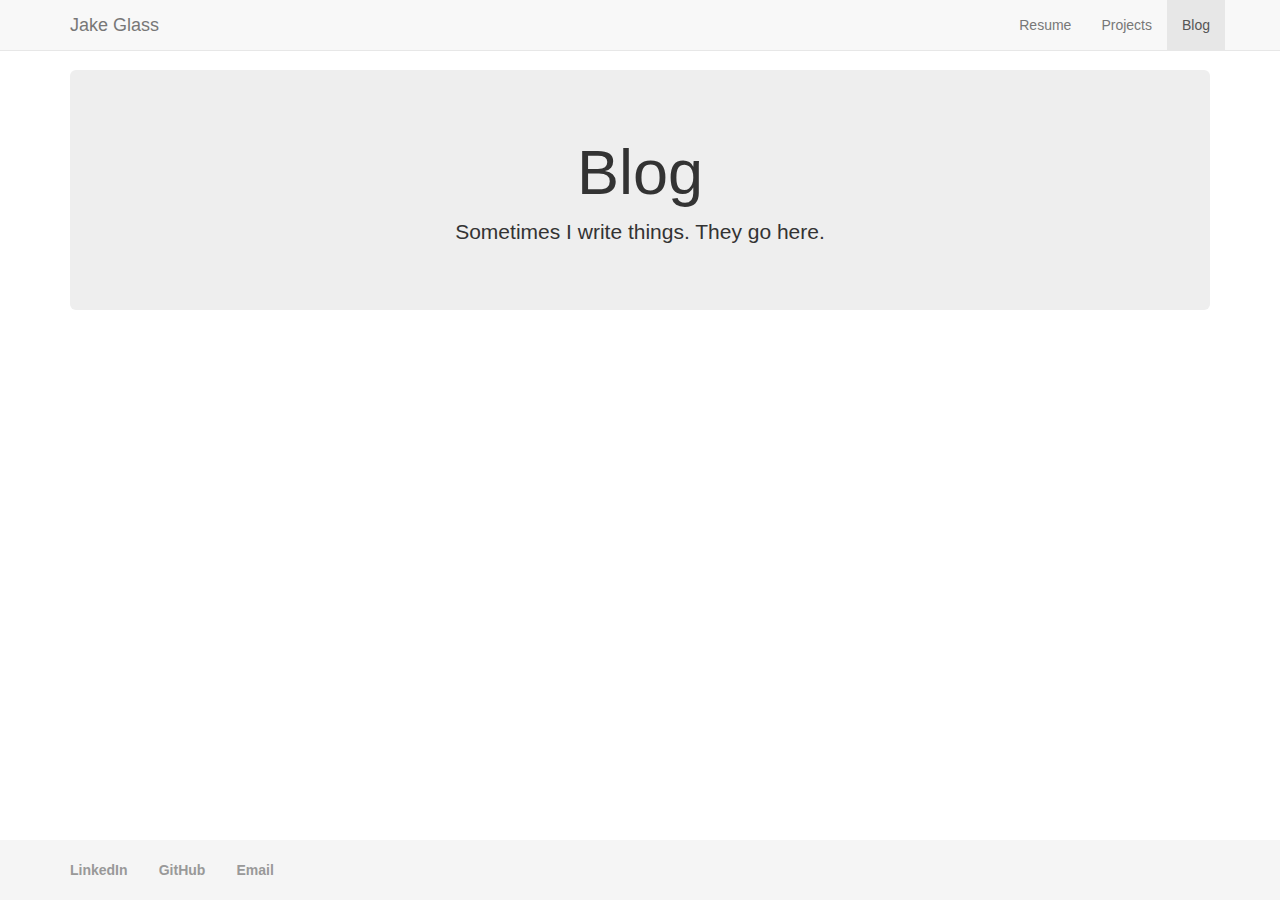
==== blog.html @ a7e307fa "resume work" ====
<!DOCTYPE html>
<html lang="en">
	<head>
		<meta charset="utf-8">
		<meta http-equiv="X-UA-Compatible" content="IE=edge">
		<meta name="viewport" content="width=device-width, initial-scale=1">
		<!-- The above 3 meta tags *must* come first in the head; any other head content must come *after* these tags -->
		<meta name="description" content="Blog for personal site for Jake Glass">
		<meta name="author" content="Jake Glass">
		<link rel="icon" href="">

		<title>Jake Glass - Blog</title>

		<!-- CSS -->
		<link rel="stylesheet" href="https://maxcdn.bootstrapcdn.com/bootstrap/3.3.7/css/bootstrap.min.css" integrity="sha384-BVYiiSIFeK1dGmJRAkycuHAHRg32OmUcww7on3RYdg4Va+PmSTsz/K68vbdEjh4u" crossorigin="anonymous">
		<link href="custom.css" rel="stylesheet">
	</head>

	<body>

		<!-- FIXED NAVBAR -->
		<nav class="navbar navbar-default navbar-fixed-top">
			<div class="container">
				<div class="navbar-header">
					<button type="button" class="navbar-toggle collapsed" data-toggle="collapse" data-target="#navbar" aria-expanded="false" aria-controls="navbar">
						<span class="sr-only">Toggle navigation</span>
						<span class="icon-bar"></span>
						<span class="icon-bar"></span>
						<span class="icon-bar"></span>
					</button>
					<a class="navbar-brand" href="index.html">Jake Glass</a>
				</div>
				<div id="navbar" class="navbar-collapse collapse">
					<ul class="nav navbar-nav navbar-right">
						<li><a href="resume.html">Resume</a></li>
						<li><a href="projects.html">Projects</a></li>
						<li class="active"><a href="blog.html">Blog<span class="sr-only">(current)</span></a></li>
					</ul>
				</div><!--/.nav-collapse -->
			</div>
		</nav>

		<!-- CONTENT -->
		<div class="container">
			<!-- Main component for a primary marketing message or call to action -->
			<div class="jumbotron text-center">
				<h1>Blog</h1>
				<p>Sometimes I write things. They go here.</p>
			</div>
		</div>

		<!-- FOOTER -->
		<footer class="footer">
			<div class="container">
				<p class="text-muted"><a href="https://www.linkedin.com/in/glassjacob/" class="no-underline">LinkedIn</a>&nbsp;&nbsp;&nbsp;&nbsp;&nbsp;&nbsp;&nbsp;&nbsp;<a href="https://github.com/glassjr" class="no-underline">GitHub</a>&nbsp;&nbsp;&nbsp;&nbsp;&nbsp;&nbsp;&nbsp;&nbsp;<a href="mailto:jake.r.glass@gmail.com" class="no-underline">Email</a></p>
			</div>
		</footer>

		<!-- JavaScript -->
		<script src="https://ajax.googleapis.com/ajax/libs/jquery/1.12.4/jquery.min.js"></script>
		<script src="https://maxcdn.bootstrapcdn.com/bootstrap/3.3.7/js/bootstrap.min.js" integrity="sha384-Tc5IQib027qvyjSMfHjOMaLkfuWVxZxUPnCJA7l2mCWNIpG9mGCD8wGNIcPD7Txa" crossorigin="anonymous"></script>
	</body>
</html>
---- custom.css ----
body {
  padding-top: 70px;
   /* Margin bottom by footer height */
  margin-bottom: 60px;
}

html {
  position: relative;
  min-height: 100%;
}

.no-leftp {
  padding-left: 0px;
}

.no-topm {
  margin-top: 0px;
}

.center-mp4 {
  margin-left: auto;
  margin-right: auto;
  display: block;
}

.footer {
  position: absolute;
  bottom: 0;
  width: 100%;
  /* Set the fixed height of the footer here */
  height: 60px;
  background-color: #f5f5f5;
}

.footer > .container {
  padding-right: 15px;
  padding-left: 15px;
}

.footer > .container > p {
	margin: 20px 0;
	font-weight: bold;
}

.footer > .container > p > a {
	color: #999;

}
.footer > .container > p > a:hover {
	color: #777;
}

.no-underline:hover {
	text-decoration: none;
}
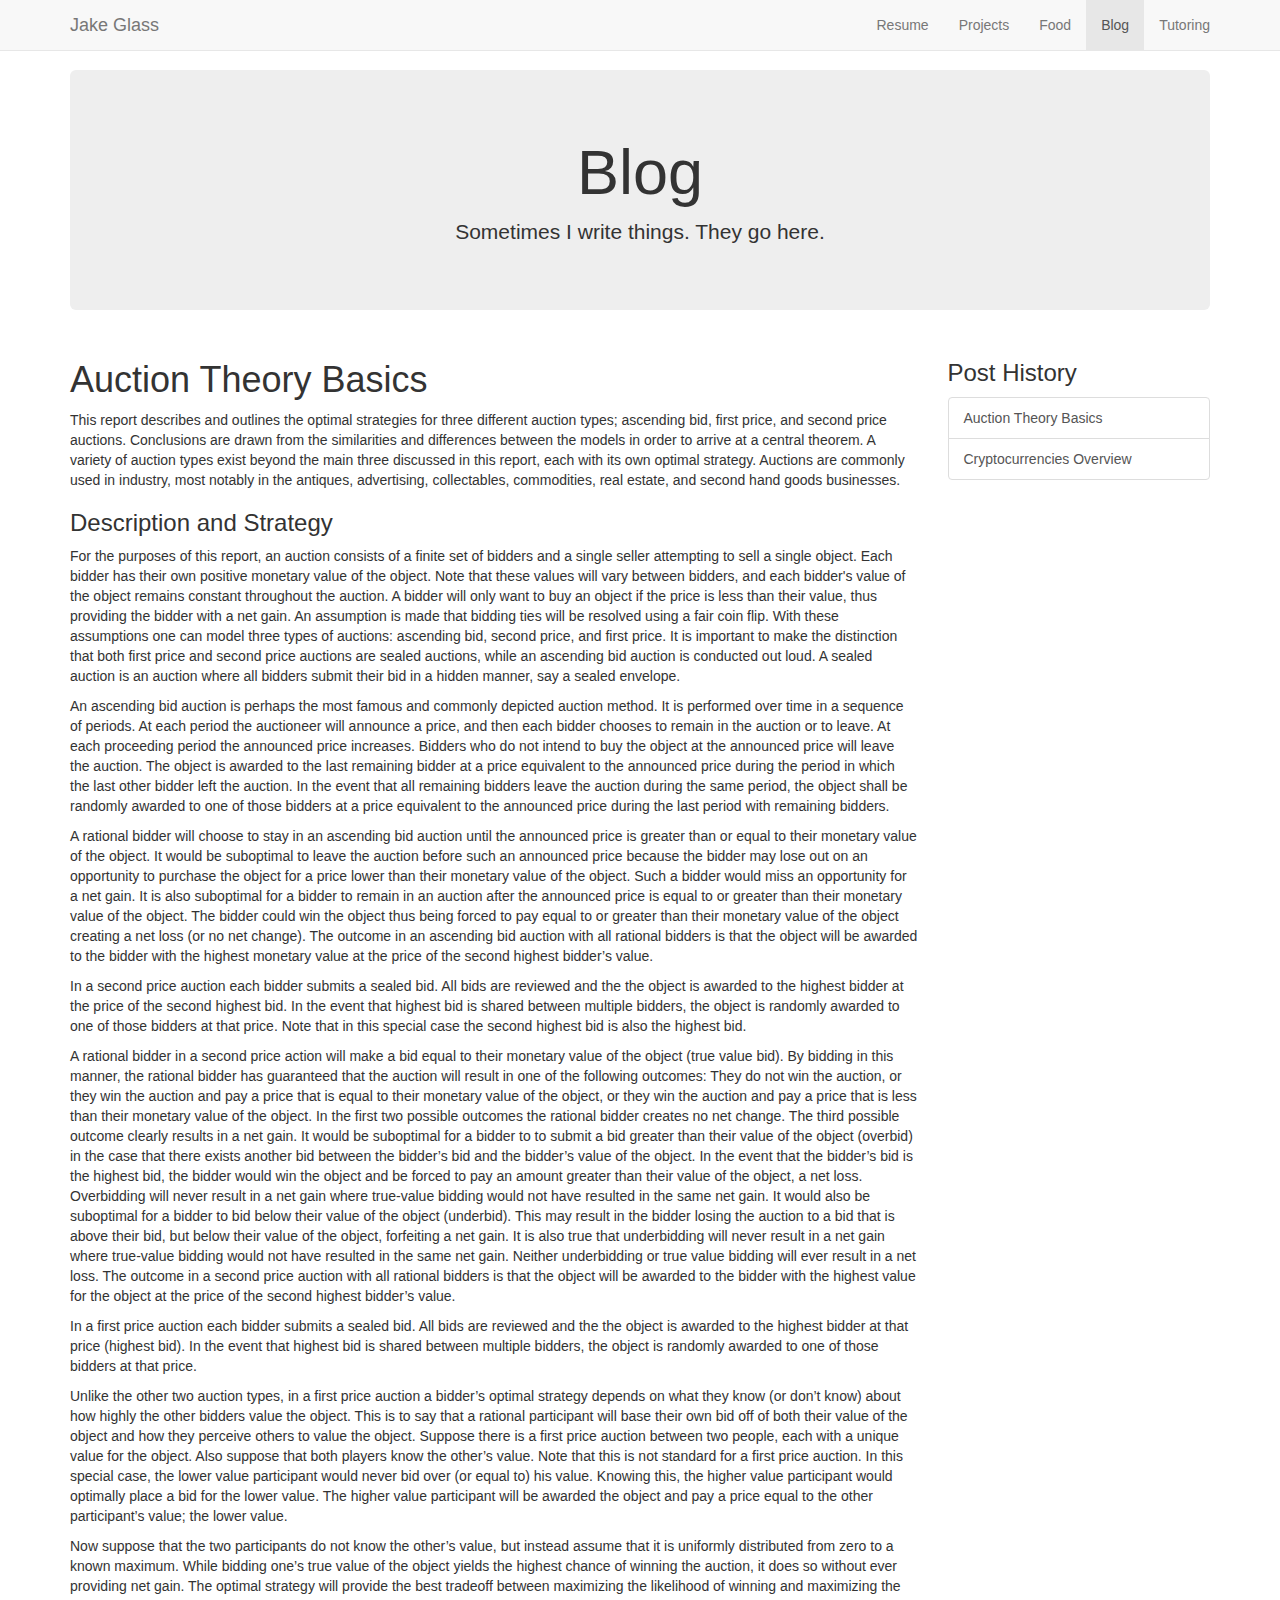
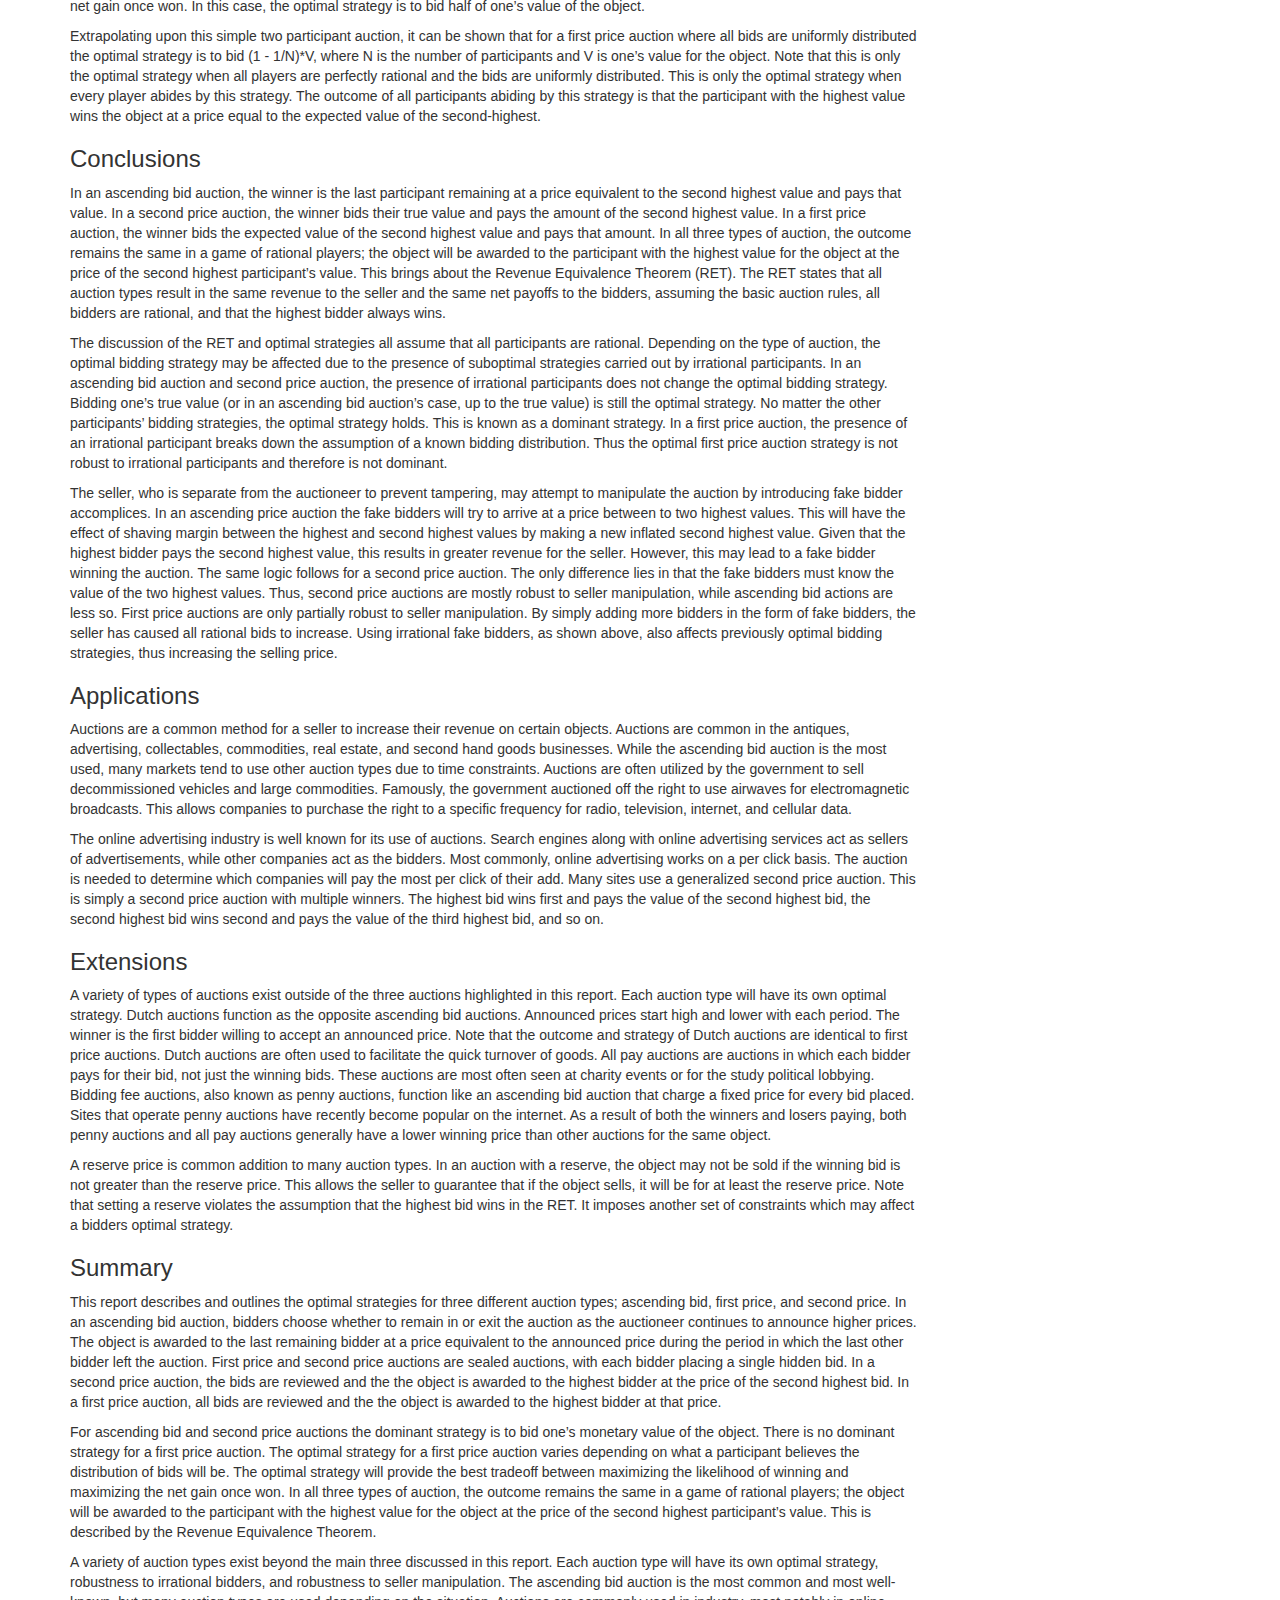
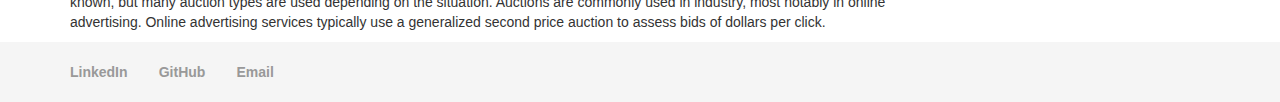
==== commit 9a4d521b: "Added base blog auction article" ====
--- a/blog.html
+++ b/blog.html
@@ -6,7 +6,7 @@
 		<meta http-equiv="X-UA-Compatible" content="IE=edge">
 		<meta name="viewport" content="width=device-width, initial-scale=1">
 		<!-- The above 3 meta tags *must* come first in the head; any other head content must come *after* these tags -->
-		<meta name="description" content="Blog for personal site for Jake Glass">
+		<meta name="description" content="Blog site for Jake Glass">
 		<meta name="author" content="Jake Glass">
 		<link rel="icon" href="">
 
@@ -35,7 +35,9 @@
 					<ul class="nav navbar-nav navbar-right">
 						<li><a href="resume.html">Resume</a></li>
 						<li><a href="projects.html">Projects</a></li>
+						<li><a href="food.html">Food</a></li>
 						<li class="active"><a href="blog.html">Blog<span class="sr-only">(current)</span></a></li>
+						<li><a href="tutoring.html">Tutoring</a></li>
 					</ul>
 				</div><!--/.nav-collapse -->
 			</div>
@@ -43,10 +45,60 @@
 
 		<!-- CONTENT -->
 		<div class="container">
-			<!-- Main component for a primary marketing message or call to action -->
 			<div class="jumbotron text-center">
 				<h1>Blog</h1>
 				<p>Sometimes I write things. They go here.</p>
+			</div>
+		</div>
+
+		<div class="container">
+			<div class="row">
+				<div class="col-md-9">
+					<div class="row">
+						<div class="col-md-12">
+							<h1>Auction Theory Basics</h1>
+							<p>This report describes and outlines the optimal strategies for three different auction types; ascending bid, first price, and second price auctions. Conclusions are drawn from the similarities and differences between the models in order to arrive at a central theorem. A variety of auction types exist beyond the main three discussed in this report, each with its own optimal strategy. Auctions are commonly used in industry, most notably in the antiques, advertising, collectables, commodities, real estate, and second hand goods businesses.</p>
+
+
+							<h3 id="description">Description and Strategy</h3>
+							<p>For the purposes of this report, an auction consists of a finite set of bidders and a single seller attempting to sell a single object. Each bidder has their own positive monetary value of the object. Note that these values will vary between bidders, and each bidder's value of the object remains constant throughout the auction. A bidder will only want to buy an object if the price is less than their value, thus providing the bidder with a net gain. An assumption is made that bidding ties will be resolved using a fair coin flip. With these assumptions one can model three types of auctions: ascending bid, second price, and first price. It is important to make the distinction that both first price and second price auctions are sealed auctions, while an ascending bid auction is conducted out loud. A sealed auction is an auction where all bidders submit their bid in a hidden manner, say a sealed envelope.</p>
+							<p>An ascending bid auction is perhaps the most famous and commonly depicted auction method. It is performed over time in a sequence of periods. At each period the auctioneer will announce a price, and then each bidder chooses to remain in the auction or to leave. At each proceeding period the announced price increases. Bidders who do not intend to buy the object at the announced price will leave the auction. The object is awarded to the last remaining bidder at a price equivalent to the announced price during the period in which the last other bidder left the auction. In the event that all remaining bidders leave the auction during the same period, the object shall be randomly awarded to one of those bidders at a price equivalent to the announced price during the last period with remaining bidders.</p>
+							<p>A rational bidder will choose to stay in an ascending bid auction until the announced price is greater than or equal to their monetary value of the object. It would be suboptimal to leave the auction before such an announced price because the bidder may lose out on an opportunity to purchase the object for a price lower than their monetary value of the object. Such a bidder would miss an opportunity for a net gain. It is also suboptimal for a bidder to remain in an auction after the announced price is equal to or greater than their monetary value of the object. The bidder could win the object thus being forced to pay equal to or greater than their monetary value of the object creating a net loss (or no net change). The outcome in an ascending bid auction with all rational bidders is that the object will be awarded to the bidder with the highest monetary value at the price of the second highest bidder’s value.</p>
+							<p>In a second price auction each bidder submits a sealed bid. All bids are reviewed and the the object is awarded to the highest bidder at the price of the second highest bid. In the event that highest bid is shared between multiple bidders, the object is randomly awarded to one of those bidders at that price. Note that in this special case the second highest bid is also the highest bid.</p>
+							<p>A rational bidder in a second price action will make a bid equal to their monetary value of the object (true value bid). By bidding in this manner, the rational bidder has guaranteed that the auction will result in one of the following outcomes: They do not win the auction, or they win the auction and pay a price that is equal to their monetary value of the object, or they win the auction and pay a price that is less than their monetary value of the object. In the first two possible outcomes the rational bidder creates no net change. The third possible outcome clearly results in a net gain. It would be suboptimal for a bidder to to submit a bid greater than their value of the object (overbid) in the case that there exists another bid between the bidder’s bid and the bidder’s value of the object. In the event that the bidder’s bid is the highest bid, the bidder would win the object and be forced to pay an amount greater than their value of the object, a net loss. Overbidding will never result in a net gain where true-value bidding would not have resulted in the same net gain. It would also be suboptimal for a bidder to bid below their value of the object (underbid). This may result in the bidder losing the auction to a bid that is above their bid, but below their value of the object, forfeiting a net gain. It is also true that underbidding will never result in a net gain where true-value bidding would not have resulted in the same net gain. Neither underbidding or true value bidding will ever result in a net loss. The outcome in a second price auction with all rational bidders is that the object will be awarded to the bidder with the highest value for the object at the price of the second highest bidder’s value.</p>
+							<p>In a first price auction each bidder submits a sealed bid. All bids are reviewed and the the object is awarded to the highest bidder at that price (highest bid). In the event that highest bid is shared between multiple bidders, the object is randomly awarded to one of those bidders at that price.</p>
+							<p>Unlike the other two auction types, in a first price auction a bidder’s optimal strategy depends on what they know (or don’t know) about how highly the other bidders value the object. This is to say that a rational participant will base their own bid off of both their value of the object and how they perceive others to value the object. Suppose there is a first price auction between two people, each with a unique value for the object. Also suppose that both players know the other’s value. Note that this is not standard for a first price auction. In this special case, the lower value participant would never bid over (or equal to) his value. Knowing this, the higher value participant would optimally place a bid for the lower value. The higher value participant will be awarded the object and pay a price equal to the other participant’s value; the lower value.</p>
+							<p>Now suppose that the two participants do not know the other’s value, but instead assume that it is uniformly distributed from zero to a known maximum. While bidding one’s true value of the object yields the highest chance of winning the auction, it does so without ever providing net gain. The optimal strategy will provide the best tradeoff between maximizing the likelihood of winning and maximizing the net gain once won. In this case, the optimal strategy is to bid half of one’s value of the object.</p>
+							<p>Extrapolating upon this simple two participant auction, it can be shown that for a first price auction where all bids are uniformly distributed the optimal strategy is to bid (1 - 1/N)*V, where N is the number of participants and V is one’s value for the object. Note that this is only the optimal strategy when all players are perfectly rational and the bids are uniformly distributed. This is only the optimal strategy when every player abides by this strategy. The outcome of all participants abiding by this strategy is that the participant with the highest value wins the object at a price equal to the expected value of the second-highest.</p>
+
+							<h3 id="conclusions">Conclusions</h3>
+							<p>In an ascending bid auction, the winner is the last participant remaining at a price equivalent to the second highest value and pays that value. In a second price auction, the winner bids their true value and pays the amount of the second highest value. In a first price auction, the winner bids the expected value of the second highest value and pays that amount. In all three types of auction, the outcome remains the same in a game of rational players; the object will be awarded to the participant with the highest value for the object at the price of the second highest participant’s value. This brings about the Revenue Equivalence Theorem (RET). The RET states that all auction types result in the same revenue to the seller and the same net payoffs to the bidders, assuming the basic auction rules, all bidders are rational, and that the highest bidder always wins.</p>
+							<p>The discussion of the RET and optimal strategies all assume that all participants are rational. Depending on the type of auction, the optimal bidding strategy may be affected due to the presence of suboptimal strategies carried out by irrational participants. In an ascending bid auction and second price auction, the presence of irrational participants does not change the optimal bidding strategy. Bidding one’s  true value (or in an ascending bid auction’s case, up to the true value) is still the optimal strategy. No matter the other participants’ bidding strategies, the optimal strategy holds. This is known as a dominant strategy. In a first price auction, the presence of an irrational participant breaks down the assumption of a known bidding distribution. Thus the optimal first price auction strategy is not robust to irrational participants and therefore is not dominant.</p>
+							<p>The seller, who is separate from the auctioneer to prevent tampering, may attempt to manipulate the auction by introducing fake bidder accomplices. In an ascending price auction the fake bidders will try to arrive at a price between to two highest values. This will have the effect of shaving margin between the highest and second highest values by making a new inflated second highest value. Given that the highest bidder pays the second highest value, this results in greater revenue for the seller. However, this may lead to a fake bidder winning the auction. The same logic follows for a second price auction. The only difference lies in that the fake bidders must know the value of the two highest values. Thus, second price auctions are mostly robust to seller manipulation, while ascending bid actions are less so. First price auctions are only partially robust to seller manipulation. By simply adding more bidders in the form of fake bidders, the seller has caused all rational bids to increase. Using irrational fake bidders, as shown above, also affects previously optimal bidding strategies, thus increasing the selling price.</p>
+
+							<h3 id="applications">Applications</h3>
+							<p>Auctions are a common method for a seller to increase their revenue on certain objects. Auctions are common in the antiques, advertising, collectables, commodities, real estate, and second hand goods businesses. While the ascending bid auction is the most used, many markets tend to use other auction types due to time constraints. Auctions are often utilized by the government to sell decommissioned vehicles and large commodities. Famously, the government auctioned off the right to use airwaves for electromagnetic broadcasts. This allows companies to purchase the right to a specific frequency for radio, television, internet, and cellular data.</p>
+
+							<p>The online advertising industry is well known for its use of auctions. Search engines along with online advertising services act as sellers of advertisements, while other companies act as the bidders. Most commonly, online advertising works on a per click basis. The auction is needed to determine which companies will pay the most per click of their add. Many sites use a generalized second price auction. This is simply a second price auction with multiple winners. The highest bid wins first and pays the value of the second highest bid, the second highest bid wins second and pays the value of the third highest bid, and so on.</p>
+
+							<h3 id="extensions">Extensions</h3>
+							<p>A variety of types of auctions exist outside of the three auctions highlighted in this report. Each auction type will have its own optimal strategy. Dutch auctions function as the opposite ascending bid auctions. Announced prices start high and lower with each period. The winner is the first bidder willing to accept an announced price. Note that the outcome and strategy of Dutch auctions are identical to first price auctions. Dutch auctions are often used to facilitate the quick turnover of goods. All pay auctions are auctions in which each bidder pays for their bid, not just the winning bids. These auctions are most often seen at charity events or for the study political lobbying. Bidding fee auctions, also known as penny auctions, function like an ascending bid auction that charge a fixed price for every bid placed. Sites that operate penny auctions have recently become popular on the internet. As a result of both the winners and losers paying, both penny auctions and all pay auctions generally have a lower winning price than other auctions for the same object.</p>
+							<p>A reserve price is common addition to many auction types. In an auction with a reserve, the object may not be sold if the winning bid is not greater than the reserve price. This allows the seller to guarantee that if the object sells, it will be for at least the reserve price. Note that setting a reserve violates the assumption that the highest bid wins in the RET. It imposes another set of constraints which may affect a bidders optimal strategy.</p>
+
+							<h3 id="summary">Summary</h3>
+							<p>This report describes and outlines the optimal strategies for three different auction types; ascending bid, first price, and second price. In an ascending bid auction, bidders choose whether to remain in or exit the auction as the auctioneer continues to announce higher prices. The object is awarded to the last remaining bidder at a price equivalent to the announced price during the period in which the last other bidder left the auction. First price and second price auctions are sealed auctions, with each bidder placing a single hidden bid. In a second price auction, the bids are reviewed and the the object is awarded to the highest bidder at the price of the second highest bid. In a first price auction, all bids are reviewed and the the object is awarded to the highest bidder at that price.</p>
+							<p>For ascending bid and second price auctions the dominant strategy is to bid one’s monetary value of the object. There is no dominant strategy for a first price auction. The optimal strategy for a first price auction varies depending on what a participant believes the distribution of bids will be. The optimal strategy will provide the best tradeoff between maximizing the likelihood of winning and maximizing the net gain once won. In all three types of auction, the outcome remains the same in a game of rational players; the object will be awarded to the participant with the highest value for the object at the price of the second highest participant’s value. This is described by the Revenue Equivalence Theorem.</p>
+							<p>A variety of auction types exist beyond the main three discussed in this report. Each auction type will have its own optimal strategy, robustness to irrational bidders, and robustness to seller manipulation. The ascending bid auction is the most common and most well-known, but many auction types are used depending on the situation. Auctions are commonly used in industry, most notably in online advertising. Online advertising services typically use a generalized second price auction to assess bids of dollars per click.</p>
+						</div>
+					</div>
+				</div>
+				<div class="col-md-3">
+					<h3>Post History</h3>
+					<div class="list-group">
+						<a href="#" class="list-group-item">Auction Theory Basics</a>
+						<a href="#" class="list-group-item">Cryptocurrencies Overview</a>
+					</div>
+				</div>
 			</div>
 		</div>
 
--- a/custom.css
+++ b/custom.css
@@ -9,12 +9,16 @@
   min-height: 100%;
 }
 
-.no-leftp {
-  padding-left: 0px;
+.small-leftp {
+  padding-left: 20px;
 }
 
 .no-topm {
   margin-top: 0px;
+}
+
+.no-bottomm {
+  margin-bottom: 0px;
 }
 
 .center-mp4 {
@@ -52,4 +56,16 @@
 
 .no-underline:hover {
 	text-decoration: none;
+}
+
+.muted-title {
+  color: #999;
+}
+
+.muted-link {
+  color: #999;
+}
+
+.muted-link:hover {
+  color: #777;
 }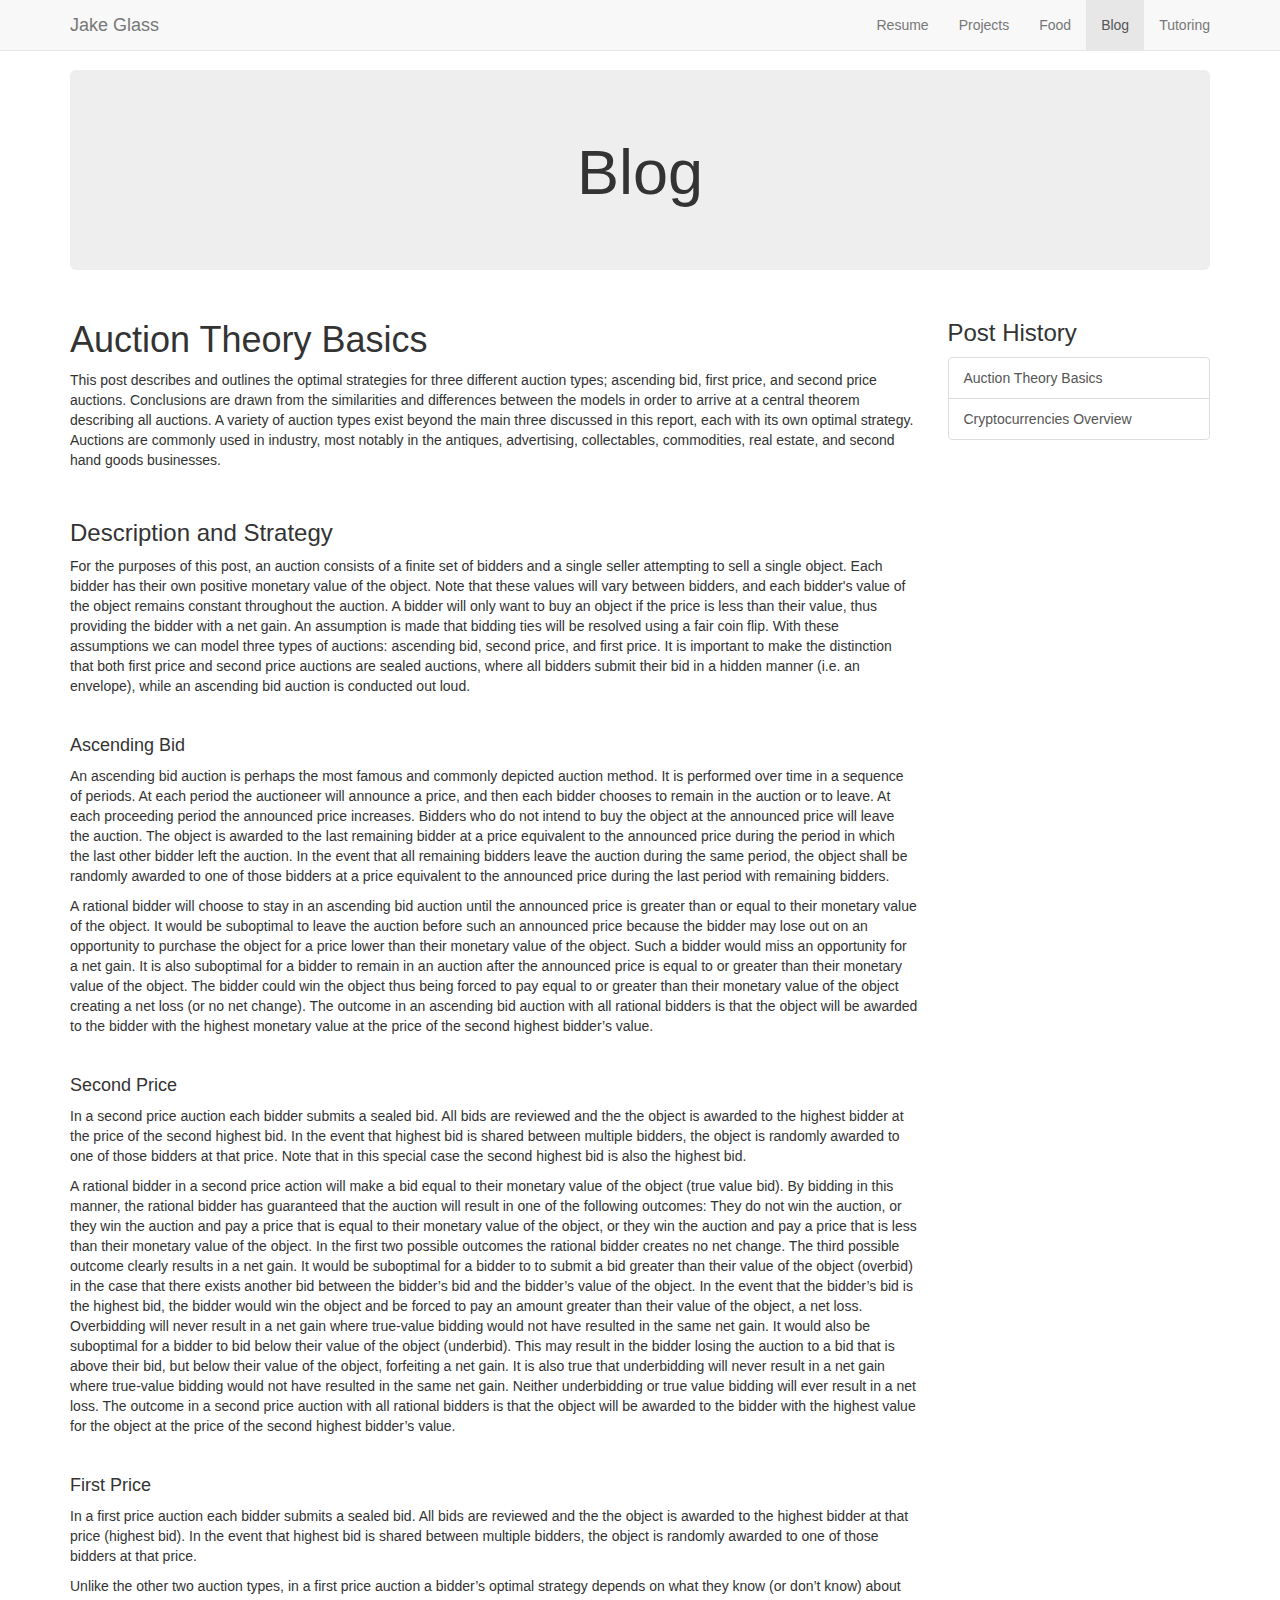
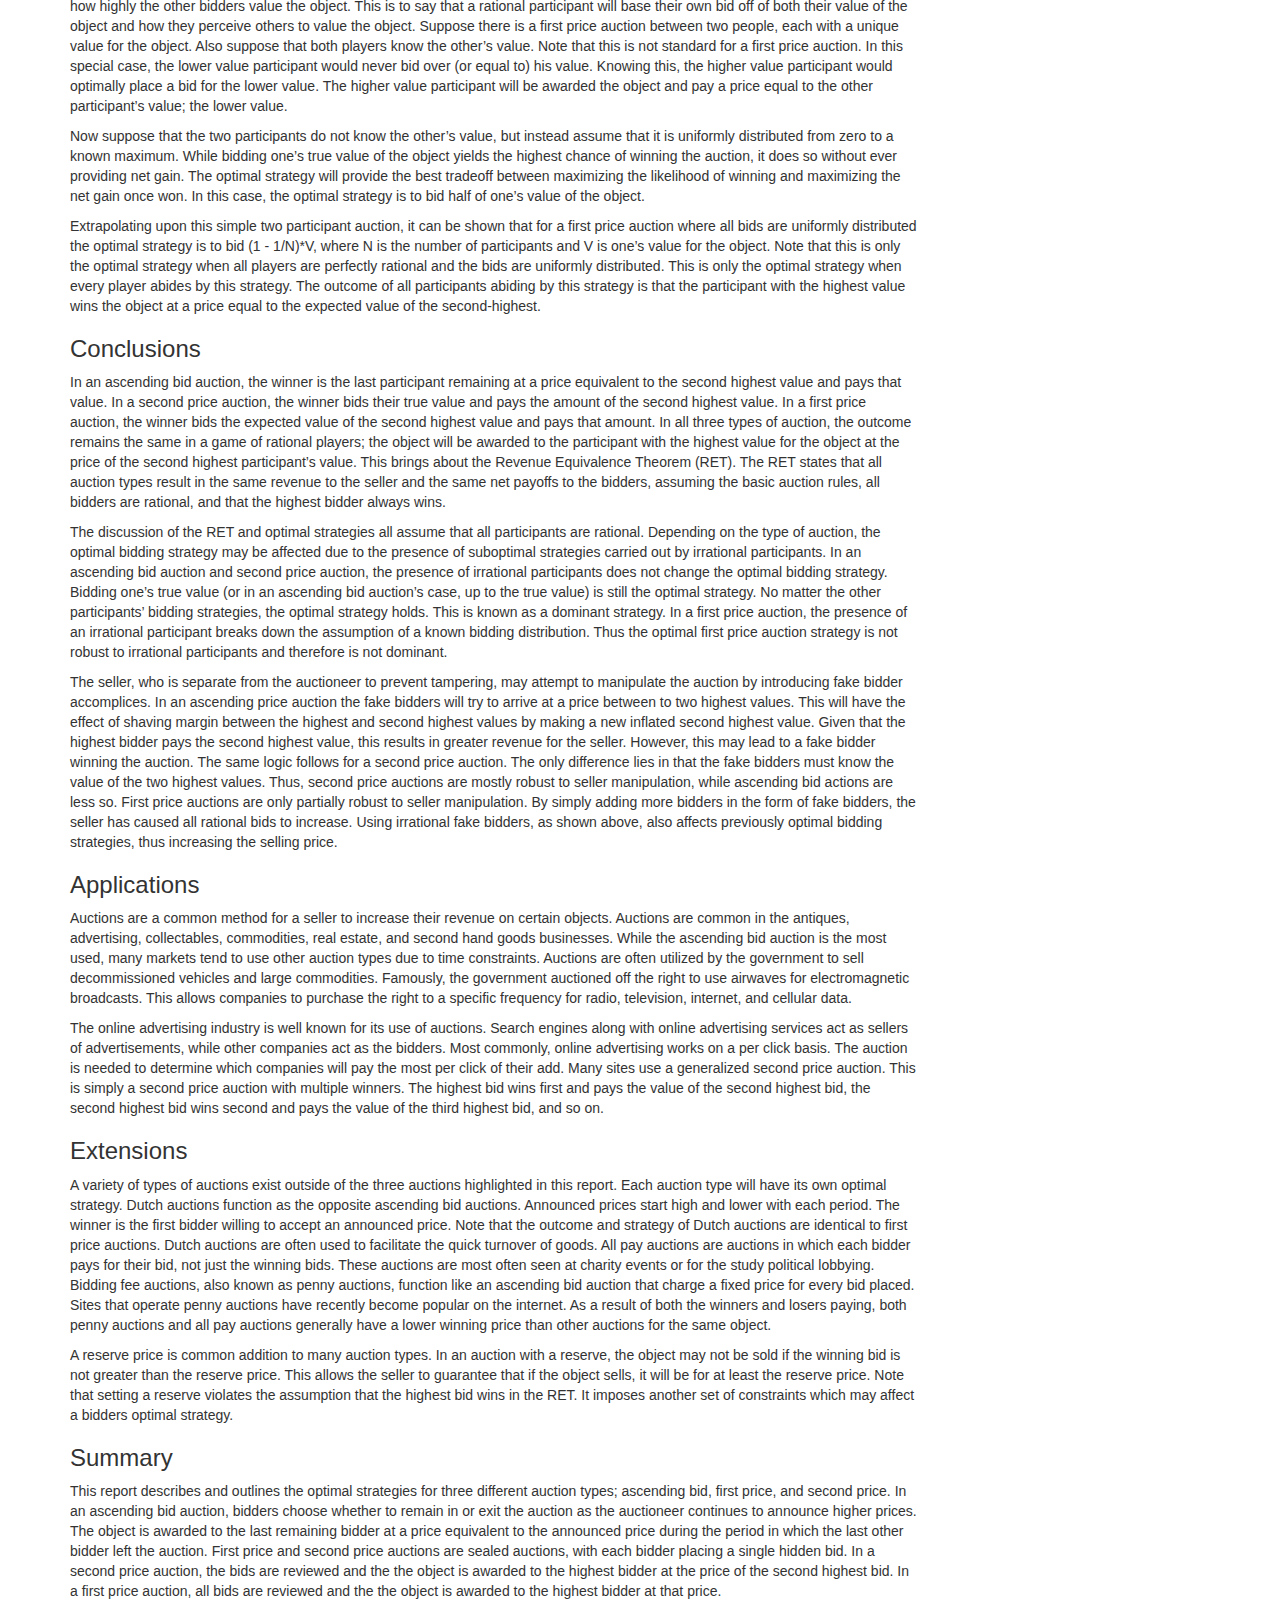
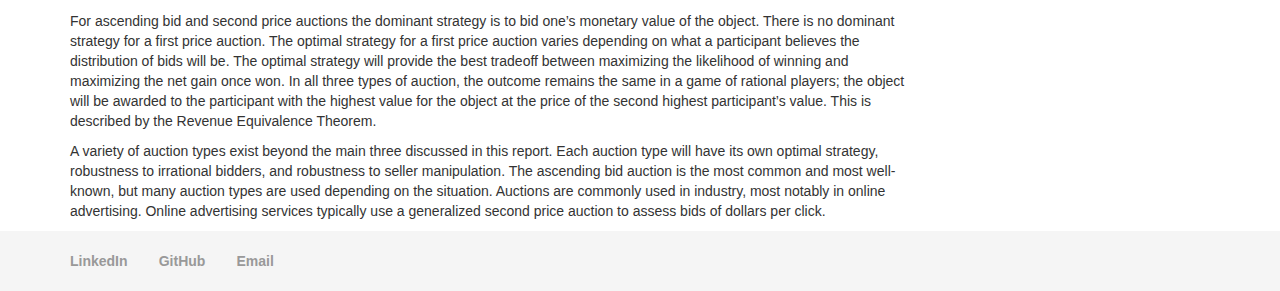
==== commit 80e9b185: "Smog changes" ====
--- a/blog.html
+++ b/blog.html
@@ -47,7 +47,7 @@
 		<div class="container">
 			<div class="jumbotron text-center">
 				<h1>Blog</h1>
-				<p>Sometimes I write things. They go here.</p>
+				<p></p>
 			</div>
 		</div>
 
@@ -57,15 +57,24 @@
 					<div class="row">
 						<div class="col-md-12">
 							<h1>Auction Theory Basics</h1>
-							<p>This report describes and outlines the optimal strategies for three different auction types; ascending bid, first price, and second price auctions. Conclusions are drawn from the similarities and differences between the models in order to arrive at a central theorem. A variety of auction types exist beyond the main three discussed in this report, each with its own optimal strategy. Auctions are commonly used in industry, most notably in the antiques, advertising, collectables, commodities, real estate, and second hand goods businesses.</p>
-
+							<p>This post describes and outlines the optimal strategies for three different auction types; ascending bid, first price, and second price auctions. Conclusions are drawn from the similarities and differences between the models in order to arrive at a central theorem describing all auctions. A variety of auction types exist beyond the main three discussed in this report, each with its own optimal strategy. Auctions are commonly used in industry, most notably in the antiques, advertising, collectables, commodities, real estate, and second hand goods businesses.</p>
+							<br>
 
 							<h3 id="description">Description and Strategy</h3>
-							<p>For the purposes of this report, an auction consists of a finite set of bidders and a single seller attempting to sell a single object. Each bidder has their own positive monetary value of the object. Note that these values will vary between bidders, and each bidder's value of the object remains constant throughout the auction. A bidder will only want to buy an object if the price is less than their value, thus providing the bidder with a net gain. An assumption is made that bidding ties will be resolved using a fair coin flip. With these assumptions one can model three types of auctions: ascending bid, second price, and first price. It is important to make the distinction that both first price and second price auctions are sealed auctions, while an ascending bid auction is conducted out loud. A sealed auction is an auction where all bidders submit their bid in a hidden manner, say a sealed envelope.</p>
+							<p>For the purposes of this post, an auction consists of a finite set of bidders and a single seller attempting to sell a single object. Each bidder has their own positive monetary value of the object. Note that these values will vary between bidders, and each bidder's value of the object remains constant throughout the auction. A bidder will only want to buy an object if the price is less than their value, thus providing the bidder with a net gain. An assumption is made that bidding ties will be resolved using a fair coin flip. With these assumptions we can model three types of auctions: ascending bid, second price, and first price. It is important to make the distinction that both first price and second price auctions are sealed auctions, where all bidders submit their bid in a hidden manner (i.e. an envelope), while an ascending bid auction is conducted out loud.</p>
+							<br>
+
+							<h4>Ascending Bid</h4>
 							<p>An ascending bid auction is perhaps the most famous and commonly depicted auction method. It is performed over time in a sequence of periods. At each period the auctioneer will announce a price, and then each bidder chooses to remain in the auction or to leave. At each proceeding period the announced price increases. Bidders who do not intend to buy the object at the announced price will leave the auction. The object is awarded to the last remaining bidder at a price equivalent to the announced price during the period in which the last other bidder left the auction. In the event that all remaining bidders leave the auction during the same period, the object shall be randomly awarded to one of those bidders at a price equivalent to the announced price during the last period with remaining bidders.</p>
 							<p>A rational bidder will choose to stay in an ascending bid auction until the announced price is greater than or equal to their monetary value of the object. It would be suboptimal to leave the auction before such an announced price because the bidder may lose out on an opportunity to purchase the object for a price lower than their monetary value of the object. Such a bidder would miss an opportunity for a net gain. It is also suboptimal for a bidder to remain in an auction after the announced price is equal to or greater than their monetary value of the object. The bidder could win the object thus being forced to pay equal to or greater than their monetary value of the object creating a net loss (or no net change). The outcome in an ascending bid auction with all rational bidders is that the object will be awarded to the bidder with the highest monetary value at the price of the second highest bidder’s value.</p>
+							<br>
+
+							<h4>Second Price</h4>
 							<p>In a second price auction each bidder submits a sealed bid. All bids are reviewed and the the object is awarded to the highest bidder at the price of the second highest bid. In the event that highest bid is shared between multiple bidders, the object is randomly awarded to one of those bidders at that price. Note that in this special case the second highest bid is also the highest bid.</p>
 							<p>A rational bidder in a second price action will make a bid equal to their monetary value of the object (true value bid). By bidding in this manner, the rational bidder has guaranteed that the auction will result in one of the following outcomes: They do not win the auction, or they win the auction and pay a price that is equal to their monetary value of the object, or they win the auction and pay a price that is less than their monetary value of the object. In the first two possible outcomes the rational bidder creates no net change. The third possible outcome clearly results in a net gain. It would be suboptimal for a bidder to to submit a bid greater than their value of the object (overbid) in the case that there exists another bid between the bidder’s bid and the bidder’s value of the object. In the event that the bidder’s bid is the highest bid, the bidder would win the object and be forced to pay an amount greater than their value of the object, a net loss. Overbidding will never result in a net gain where true-value bidding would not have resulted in the same net gain. It would also be suboptimal for a bidder to bid below their value of the object (underbid). This may result in the bidder losing the auction to a bid that is above their bid, but below their value of the object, forfeiting a net gain. It is also true that underbidding will never result in a net gain where true-value bidding would not have resulted in the same net gain. Neither underbidding or true value bidding will ever result in a net loss. The outcome in a second price auction with all rational bidders is that the object will be awarded to the bidder with the highest value for the object at the price of the second highest bidder’s value.</p>
+							<br>
+
+							<h4>First Price</h4>
 							<p>In a first price auction each bidder submits a sealed bid. All bids are reviewed and the the object is awarded to the highest bidder at that price (highest bid). In the event that highest bid is shared between multiple bidders, the object is randomly awarded to one of those bidders at that price.</p>
 							<p>Unlike the other two auction types, in a first price auction a bidder’s optimal strategy depends on what they know (or don’t know) about how highly the other bidders value the object. This is to say that a rational participant will base their own bid off of both their value of the object and how they perceive others to value the object. Suppose there is a first price auction between two people, each with a unique value for the object. Also suppose that both players know the other’s value. Note that this is not standard for a first price auction. In this special case, the lower value participant would never bid over (or equal to) his value. Knowing this, the higher value participant would optimally place a bid for the lower value. The higher value participant will be awarded the object and pay a price equal to the other participant’s value; the lower value.</p>
 							<p>Now suppose that the two participants do not know the other’s value, but instead assume that it is uniformly distributed from zero to a known maximum. While bidding one’s true value of the object yields the highest chance of winning the auction, it does so without ever providing net gain. The optimal strategy will provide the best tradeoff between maximizing the likelihood of winning and maximizing the net gain once won. In this case, the optimal strategy is to bid half of one’s value of the object.</p>
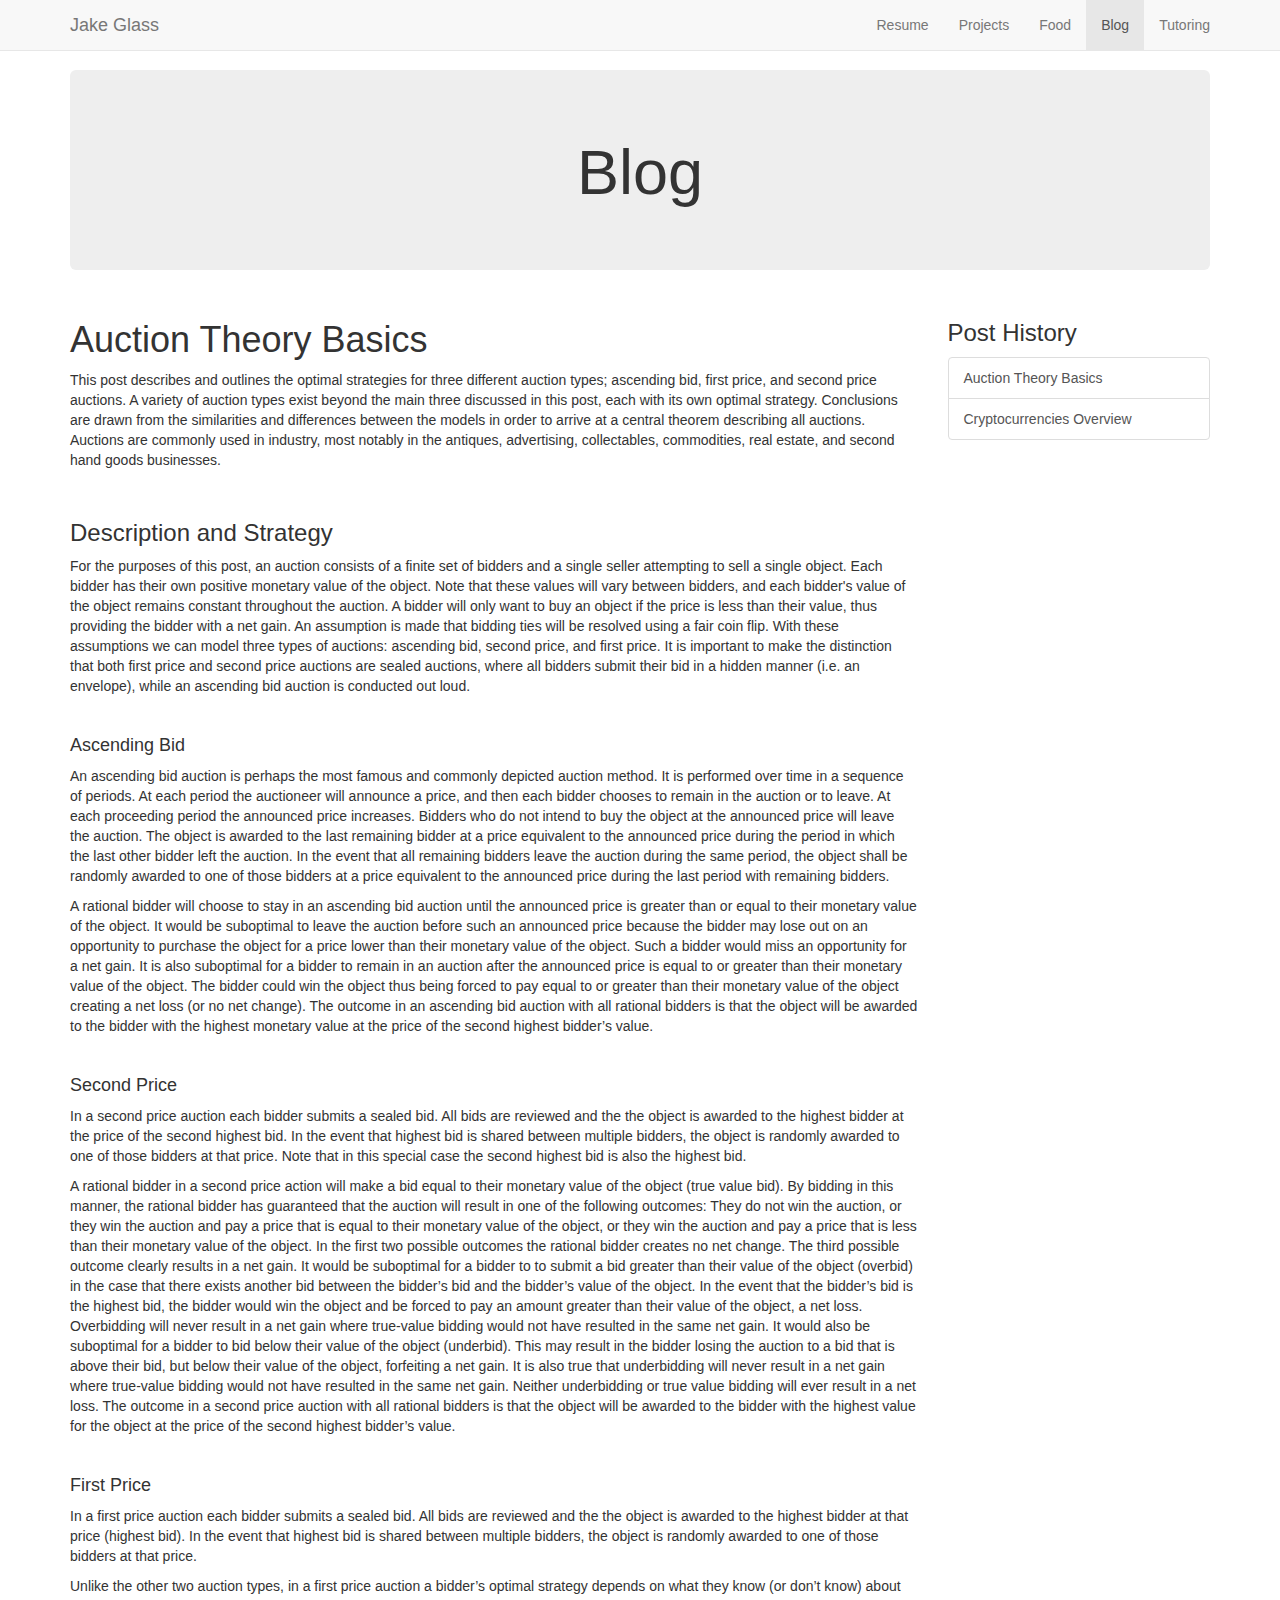
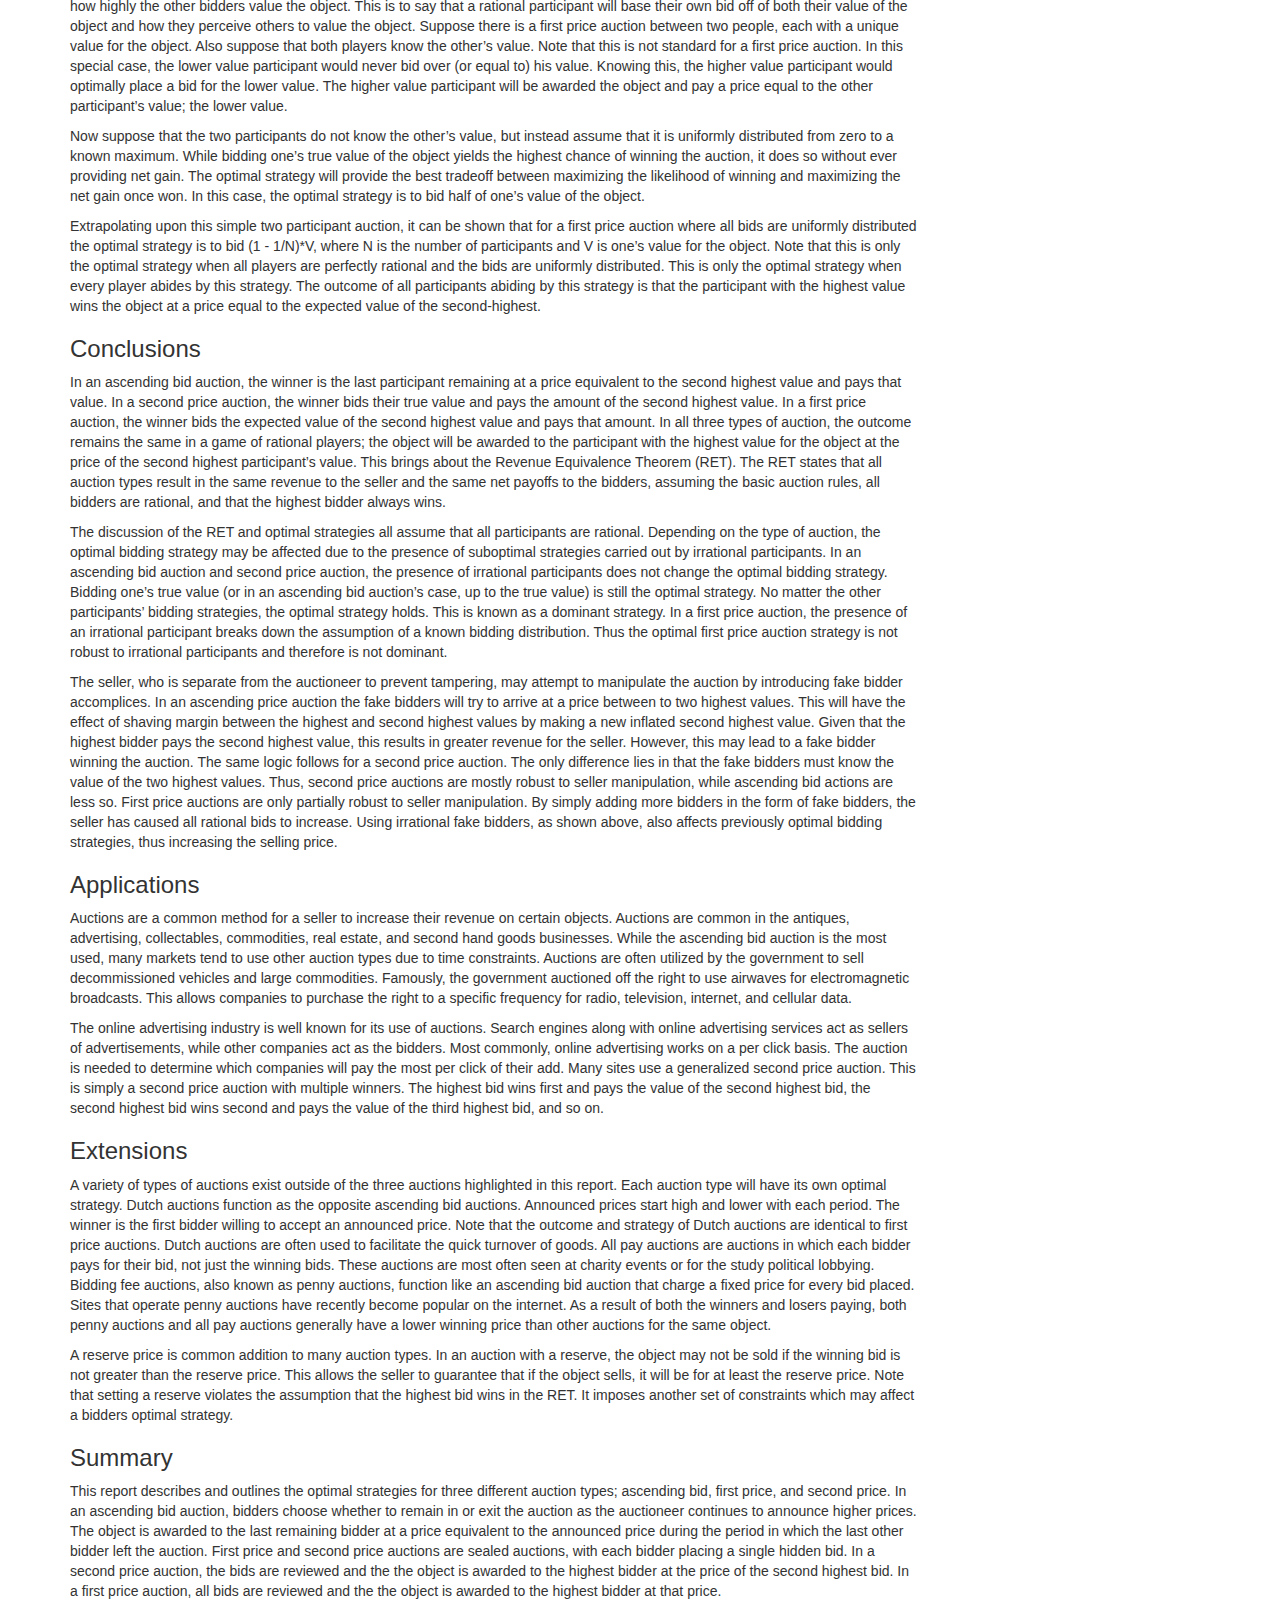
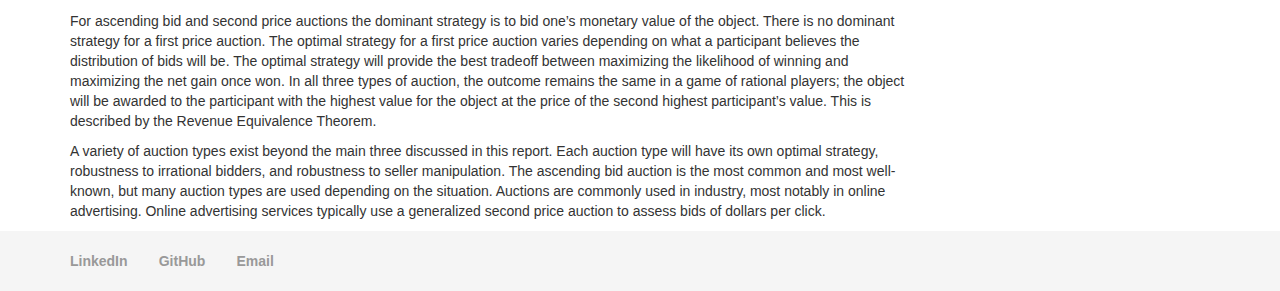
==== commit 48af8ce9: "Qn" ====
--- a/blog.html
+++ b/blog.html
@@ -57,7 +57,7 @@
 					<div class="row">
 						<div class="col-md-12">
 							<h1>Auction Theory Basics</h1>
-							<p>This post describes and outlines the optimal strategies for three different auction types; ascending bid, first price, and second price auctions. Conclusions are drawn from the similarities and differences between the models in order to arrive at a central theorem describing all auctions. A variety of auction types exist beyond the main three discussed in this report, each with its own optimal strategy. Auctions are commonly used in industry, most notably in the antiques, advertising, collectables, commodities, real estate, and second hand goods businesses.</p>
+							<p>This post describes and outlines the optimal strategies for three different auction types; ascending bid, first price, and second price auctions. A variety of auction types exist beyond the main three discussed in this post, each with its own optimal strategy. Conclusions are drawn from the similarities and differences between the models in order to arrive at a central theorem describing all auctions. Auctions are commonly used in industry, most notably in the antiques, advertising, collectables, commodities, real estate, and second hand goods businesses.</p>
 							<br>
 
 							<h3 id="description">Description and Strategy</h3>
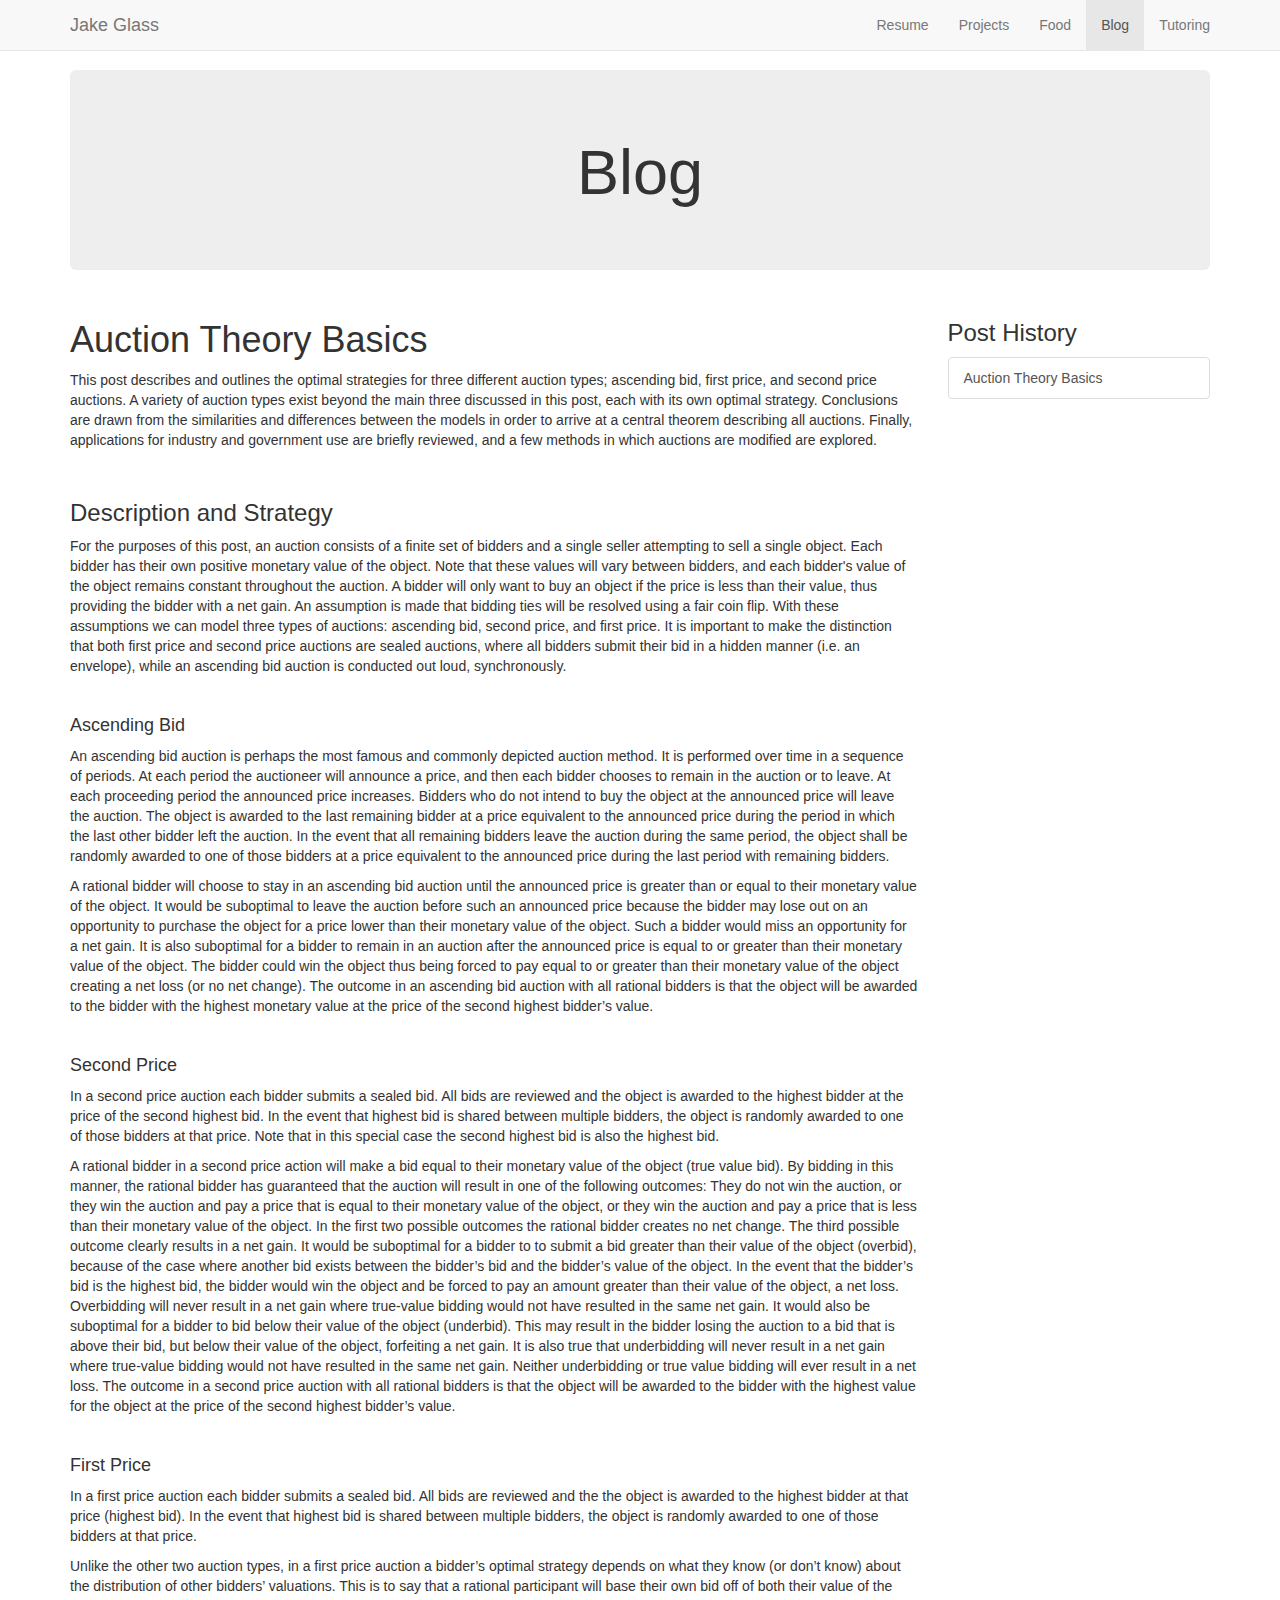
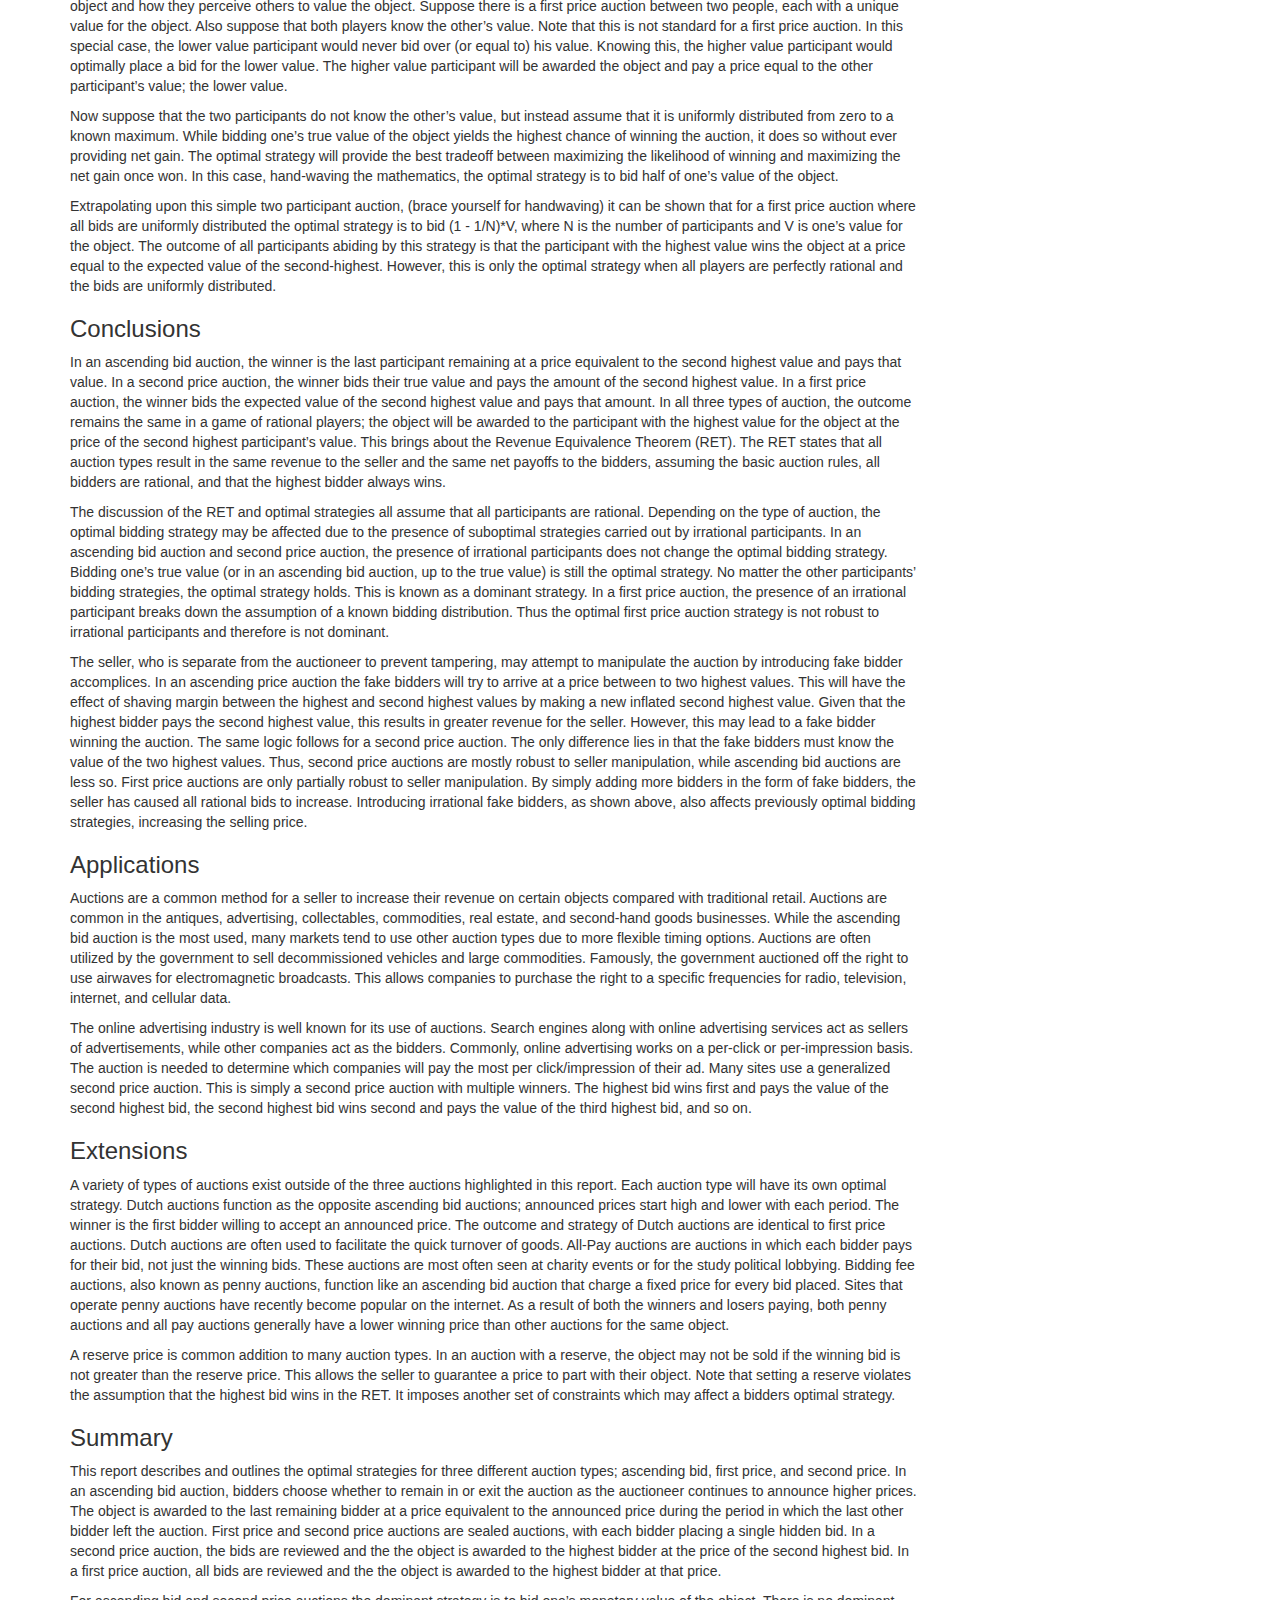
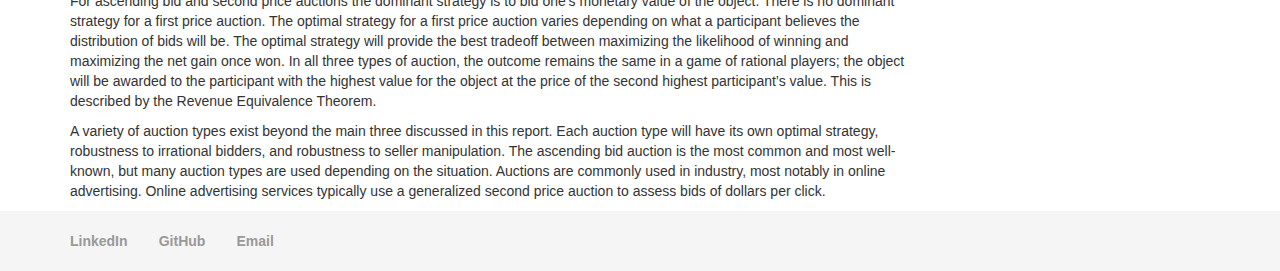
==== commit c48c3462: "FSF updates (irony)" ====
--- a/blog.html
+++ b/blog.html
@@ -57,11 +57,11 @@
 					<div class="row">
 						<div class="col-md-12">
 							<h1>Auction Theory Basics</h1>
-							<p>This post describes and outlines the optimal strategies for three different auction types; ascending bid, first price, and second price auctions. A variety of auction types exist beyond the main three discussed in this post, each with its own optimal strategy. Conclusions are drawn from the similarities and differences between the models in order to arrive at a central theorem describing all auctions. Auctions are commonly used in industry, most notably in the antiques, advertising, collectables, commodities, real estate, and second hand goods businesses.</p>
+							<p>This post describes and outlines the optimal strategies for three different auction types; ascending bid, first price, and second price auctions. A variety of auction types exist beyond the main three discussed in this post, each with its own optimal strategy. Conclusions are drawn from the similarities and differences between the models in order to arrive at a central theorem describing all auctions. Finally, applications for industry and government use are briefly reviewed, and a few methods in which auctions are modified are explored.</p>
 							<br>
 
 							<h3 id="description">Description and Strategy</h3>
-							<p>For the purposes of this post, an auction consists of a finite set of bidders and a single seller attempting to sell a single object. Each bidder has their own positive monetary value of the object. Note that these values will vary between bidders, and each bidder's value of the object remains constant throughout the auction. A bidder will only want to buy an object if the price is less than their value, thus providing the bidder with a net gain. An assumption is made that bidding ties will be resolved using a fair coin flip. With these assumptions we can model three types of auctions: ascending bid, second price, and first price. It is important to make the distinction that both first price and second price auctions are sealed auctions, where all bidders submit their bid in a hidden manner (i.e. an envelope), while an ascending bid auction is conducted out loud.</p>
+							<p>For the purposes of this post, an auction consists of a finite set of bidders and a single seller attempting to sell a single object. Each bidder has their own positive monetary value of the object. Note that these values will vary between bidders, and each bidder's value of the object remains constant throughout the auction. A bidder will only want to buy an object if the price is less than their value, thus providing the bidder with a net gain. An assumption is made that bidding ties will be resolved using a fair coin flip. With these assumptions we can model three types of auctions: ascending bid, second price, and first price. It is important to make the distinction that both first price and second price auctions are sealed auctions, where all bidders submit their bid in a hidden manner (i.e. an envelope), while an ascending bid auction is conducted out loud, synchronously.</p>
 							<br>
 
 							<h4>Ascending Bid</h4>
@@ -70,29 +70,28 @@
 							<br>
 
 							<h4>Second Price</h4>
-							<p>In a second price auction each bidder submits a sealed bid. All bids are reviewed and the the object is awarded to the highest bidder at the price of the second highest bid. In the event that highest bid is shared between multiple bidders, the object is randomly awarded to one of those bidders at that price. Note that in this special case the second highest bid is also the highest bid.</p>
-							<p>A rational bidder in a second price action will make a bid equal to their monetary value of the object (true value bid). By bidding in this manner, the rational bidder has guaranteed that the auction will result in one of the following outcomes: They do not win the auction, or they win the auction and pay a price that is equal to their monetary value of the object, or they win the auction and pay a price that is less than their monetary value of the object. In the first two possible outcomes the rational bidder creates no net change. The third possible outcome clearly results in a net gain. It would be suboptimal for a bidder to to submit a bid greater than their value of the object (overbid) in the case that there exists another bid between the bidder’s bid and the bidder’s value of the object. In the event that the bidder’s bid is the highest bid, the bidder would win the object and be forced to pay an amount greater than their value of the object, a net loss. Overbidding will never result in a net gain where true-value bidding would not have resulted in the same net gain. It would also be suboptimal for a bidder to bid below their value of the object (underbid). This may result in the bidder losing the auction to a bid that is above their bid, but below their value of the object, forfeiting a net gain. It is also true that underbidding will never result in a net gain where true-value bidding would not have resulted in the same net gain. Neither underbidding or true value bidding will ever result in a net loss. The outcome in a second price auction with all rational bidders is that the object will be awarded to the bidder with the highest value for the object at the price of the second highest bidder’s value.</p>
+							<p>In a second price auction each bidder submits a sealed bid. All bids are reviewed and the object is awarded to the highest bidder at the price of the second highest bid. In the event that highest bid is shared between multiple bidders, the object is randomly awarded to one of those bidders at that price. Note that in this special case the second highest bid is also the highest bid.</p>
+							<p>A rational bidder in a second price action will make a bid equal to their monetary value of the object (true value bid). By bidding in this manner, the rational bidder has guaranteed that the auction will result in one of the following outcomes: They do not win the auction, or they win the auction and pay a price that is equal to their monetary value of the object, or they win the auction and pay a price that is less than their monetary value of the object. In the first two possible outcomes the rational bidder creates no net change. The third possible outcome clearly results in a net gain. It would be suboptimal for a bidder to to submit a bid greater than their value of the object (overbid), because of the case where another bid exists between the bidder’s bid and the bidder’s value of the object. In the event that the bidder’s bid is the highest bid, the bidder would win the object and be forced to pay an amount greater than their value of the object, a net loss. Overbidding will never result in a net gain where true-value bidding would not have resulted in the same net gain. It would also be suboptimal for a bidder to bid below their value of the object (underbid). This may result in the bidder losing the auction to a bid that is above their bid, but below their value of the object, forfeiting a net gain. It is also true that underbidding will never result in a net gain where true-value bidding would not have resulted in the same net gain. Neither underbidding or true value bidding will ever result in a net loss. The outcome in a second price auction with all rational bidders is that the object will be awarded to the bidder with the highest value for the object at the price of the second highest bidder’s value.</p>
 							<br>
 
 							<h4>First Price</h4>
 							<p>In a first price auction each bidder submits a sealed bid. All bids are reviewed and the the object is awarded to the highest bidder at that price (highest bid). In the event that highest bid is shared between multiple bidders, the object is randomly awarded to one of those bidders at that price.</p>
-							<p>Unlike the other two auction types, in a first price auction a bidder’s optimal strategy depends on what they know (or don’t know) about how highly the other bidders value the object. This is to say that a rational participant will base their own bid off of both their value of the object and how they perceive others to value the object. Suppose there is a first price auction between two people, each with a unique value for the object. Also suppose that both players know the other’s value. Note that this is not standard for a first price auction. In this special case, the lower value participant would never bid over (or equal to) his value. Knowing this, the higher value participant would optimally place a bid for the lower value. The higher value participant will be awarded the object and pay a price equal to the other participant’s value; the lower value.</p>
-							<p>Now suppose that the two participants do not know the other’s value, but instead assume that it is uniformly distributed from zero to a known maximum. While bidding one’s true value of the object yields the highest chance of winning the auction, it does so without ever providing net gain. The optimal strategy will provide the best tradeoff between maximizing the likelihood of winning and maximizing the net gain once won. In this case, the optimal strategy is to bid half of one’s value of the object.</p>
-							<p>Extrapolating upon this simple two participant auction, it can be shown that for a first price auction where all bids are uniformly distributed the optimal strategy is to bid (1 - 1/N)*V, where N is the number of participants and V is one’s value for the object. Note that this is only the optimal strategy when all players are perfectly rational and the bids are uniformly distributed. This is only the optimal strategy when every player abides by this strategy. The outcome of all participants abiding by this strategy is that the participant with the highest value wins the object at a price equal to the expected value of the second-highest.</p>
+							<p>Unlike the other two auction types, in a first price auction a bidder’s optimal strategy depends on what they know (or don’t know) about the distribution of other bidders’ valuations. This is to say that a rational participant will base their own bid off of both their value of the object and how they perceive others to value the object. Suppose there is a first price auction between two people, each with a unique value for the object. Also suppose that both players know the other’s value. Note that this is not standard for a first price auction. In this special case, the lower value participant would never bid over (or equal to) his value. Knowing this, the higher value participant would optimally place a bid for the lower value. The higher value participant will be awarded the object and pay a price equal to the other participant’s value; the lower value.</p>
+							<p>Now suppose that the two participants do not know the other’s value, but instead assume that it is uniformly distributed from zero to a known maximum. While bidding one’s true value of the object yields the highest chance of winning the auction, it does so without ever providing net gain. The optimal strategy will provide the best tradeoff between maximizing the likelihood of winning and maximizing the net gain once won. In this case, hand-waving the mathematics, the optimal strategy is to bid half of one’s value of the object.</p>
+							<p>Extrapolating upon this simple two participant auction, (brace yourself for handwaving) it can be shown that for a first price auction where all bids are uniformly distributed the optimal strategy is to bid (1 - 1/N)*V, where N is the number of participants and V is one’s value for the object. The outcome of all participants abiding by this strategy is that the participant with the highest value wins the object at a price equal to the expected value of the second-highest. However, this is only the optimal strategy when all players are perfectly rational and the bids are uniformly distributed.</p>
 
 							<h3 id="conclusions">Conclusions</h3>
 							<p>In an ascending bid auction, the winner is the last participant remaining at a price equivalent to the second highest value and pays that value. In a second price auction, the winner bids their true value and pays the amount of the second highest value. In a first price auction, the winner bids the expected value of the second highest value and pays that amount. In all three types of auction, the outcome remains the same in a game of rational players; the object will be awarded to the participant with the highest value for the object at the price of the second highest participant’s value. This brings about the Revenue Equivalence Theorem (RET). The RET states that all auction types result in the same revenue to the seller and the same net payoffs to the bidders, assuming the basic auction rules, all bidders are rational, and that the highest bidder always wins.</p>
-							<p>The discussion of the RET and optimal strategies all assume that all participants are rational. Depending on the type of auction, the optimal bidding strategy may be affected due to the presence of suboptimal strategies carried out by irrational participants. In an ascending bid auction and second price auction, the presence of irrational participants does not change the optimal bidding strategy. Bidding one’s  true value (or in an ascending bid auction’s case, up to the true value) is still the optimal strategy. No matter the other participants’ bidding strategies, the optimal strategy holds. This is known as a dominant strategy. In a first price auction, the presence of an irrational participant breaks down the assumption of a known bidding distribution. Thus the optimal first price auction strategy is not robust to irrational participants and therefore is not dominant.</p>
-							<p>The seller, who is separate from the auctioneer to prevent tampering, may attempt to manipulate the auction by introducing fake bidder accomplices. In an ascending price auction the fake bidders will try to arrive at a price between to two highest values. This will have the effect of shaving margin between the highest and second highest values by making a new inflated second highest value. Given that the highest bidder pays the second highest value, this results in greater revenue for the seller. However, this may lead to a fake bidder winning the auction. The same logic follows for a second price auction. The only difference lies in that the fake bidders must know the value of the two highest values. Thus, second price auctions are mostly robust to seller manipulation, while ascending bid actions are less so. First price auctions are only partially robust to seller manipulation. By simply adding more bidders in the form of fake bidders, the seller has caused all rational bids to increase. Using irrational fake bidders, as shown above, also affects previously optimal bidding strategies, thus increasing the selling price.</p>
+							<p>The discussion of the RET and optimal strategies all assume that all participants are rational. Depending on the type of auction, the optimal bidding strategy may be affected due to the presence of suboptimal strategies carried out by irrational participants. In an ascending bid auction and second price auction, the presence of irrational participants does not change the optimal bidding strategy. Bidding one’s true value (or in an ascending bid auction, up to the true value) is still the optimal strategy. No matter the other participants’ bidding strategies, the optimal strategy holds. This is known as a dominant strategy. In a first price auction, the presence of an irrational participant breaks down the assumption of a known bidding distribution. Thus the optimal first price auction strategy is not robust to irrational participants and therefore is not dominant.</p>
+							<p>The seller, who is separate from the auctioneer to prevent tampering, may attempt to manipulate the auction by introducing fake bidder accomplices. In an ascending price auction the fake bidders will try to arrive at a price between to two highest values. This will have the effect of shaving margin between the highest and second highest values by making a new inflated second highest value. Given that the highest bidder pays the second highest value, this results in greater revenue for the seller. However, this may lead to a fake bidder winning the auction. The same logic follows for a second price auction. The only difference lies in that the fake bidders must know the value of the two highest values. Thus, second price auctions are mostly robust to seller manipulation, while ascending bid auctions are less so. First price auctions are only partially robust to seller manipulation. By simply adding more bidders in the form of fake bidders, the seller has caused all rational bids to increase. Introducing irrational fake bidders, as shown above, also affects previously optimal bidding strategies, increasing the selling price.</p>
 
 							<h3 id="applications">Applications</h3>
-							<p>Auctions are a common method for a seller to increase their revenue on certain objects. Auctions are common in the antiques, advertising, collectables, commodities, real estate, and second hand goods businesses. While the ascending bid auction is the most used, many markets tend to use other auction types due to time constraints. Auctions are often utilized by the government to sell decommissioned vehicles and large commodities. Famously, the government auctioned off the right to use airwaves for electromagnetic broadcasts. This allows companies to purchase the right to a specific frequency for radio, television, internet, and cellular data.</p>
-
-							<p>The online advertising industry is well known for its use of auctions. Search engines along with online advertising services act as sellers of advertisements, while other companies act as the bidders. Most commonly, online advertising works on a per click basis. The auction is needed to determine which companies will pay the most per click of their add. Many sites use a generalized second price auction. This is simply a second price auction with multiple winners. The highest bid wins first and pays the value of the second highest bid, the second highest bid wins second and pays the value of the third highest bid, and so on.</p>
+							<p>Auctions are a common method for a seller to increase their revenue on certain objects compared with traditional retail. Auctions are common in the antiques, advertising, collectables, commodities, real estate, and second-hand goods businesses. While the ascending bid auction is the most used, many markets tend to use other auction types due to more flexible timing options. Auctions are often utilized by the government to sell decommissioned vehicles and large commodities. Famously, the government auctioned off the right to use airwaves for electromagnetic broadcasts. This allows companies to purchase the right to a specific frequencies for radio, television, internet, and cellular data.</p>
+							<p>The online advertising industry is well known for its use of auctions. Search engines along with online advertising services act as sellers of advertisements, while other companies act as the bidders. Commonly, online advertising works on a per-click or per-impression basis. The auction is needed to determine which companies will pay the most per click/impression of their ad. Many sites use a generalized second price auction. This is simply a second price auction with multiple winners. The highest bid wins first and pays the value of the second highest bid, the second highest bid wins second and pays the value of the third highest bid, and so on.</p>
 
 							<h3 id="extensions">Extensions</h3>
-							<p>A variety of types of auctions exist outside of the three auctions highlighted in this report. Each auction type will have its own optimal strategy. Dutch auctions function as the opposite ascending bid auctions. Announced prices start high and lower with each period. The winner is the first bidder willing to accept an announced price. Note that the outcome and strategy of Dutch auctions are identical to first price auctions. Dutch auctions are often used to facilitate the quick turnover of goods. All pay auctions are auctions in which each bidder pays for their bid, not just the winning bids. These auctions are most often seen at charity events or for the study political lobbying. Bidding fee auctions, also known as penny auctions, function like an ascending bid auction that charge a fixed price for every bid placed. Sites that operate penny auctions have recently become popular on the internet. As a result of both the winners and losers paying, both penny auctions and all pay auctions generally have a lower winning price than other auctions for the same object.</p>
-							<p>A reserve price is common addition to many auction types. In an auction with a reserve, the object may not be sold if the winning bid is not greater than the reserve price. This allows the seller to guarantee that if the object sells, it will be for at least the reserve price. Note that setting a reserve violates the assumption that the highest bid wins in the RET. It imposes another set of constraints which may affect a bidders optimal strategy.</p>
+							<p>A variety of types of auctions exist outside of the three auctions highlighted in this report. Each auction type will have its own optimal strategy. Dutch auctions function as the opposite ascending bid auctions; announced prices start high and lower with each period. The winner is the first bidder willing to accept an announced price. The outcome and strategy of Dutch auctions are identical to first price auctions. Dutch auctions are often used to facilitate the quick turnover of goods. All-Pay auctions are auctions in which each bidder pays for their bid, not just the winning bids. These auctions are most often seen at charity events or for the study political lobbying. Bidding fee auctions, also known as penny auctions, function like an ascending bid auction that charge a fixed price for every bid placed. Sites that operate penny auctions have recently become popular on the internet. As a result of both the winners and losers paying, both penny auctions and all pay auctions generally have a lower winning price than other auctions for the same object.</p>
+							<p>A reserve price is common addition to many auction types. In an auction with a reserve, the object may not be sold if the winning bid is not greater than the reserve price. This allows the seller to guarantee a price to part with their object. Note that setting a reserve violates the assumption that the highest bid wins in the RET. It imposes another set of constraints which may affect a bidders optimal strategy.</p>
 
 							<h3 id="summary">Summary</h3>
 							<p>This report describes and outlines the optimal strategies for three different auction types; ascending bid, first price, and second price. In an ascending bid auction, bidders choose whether to remain in or exit the auction as the auctioneer continues to announce higher prices. The object is awarded to the last remaining bidder at a price equivalent to the announced price during the period in which the last other bidder left the auction. First price and second price auctions are sealed auctions, with each bidder placing a single hidden bid. In a second price auction, the bids are reviewed and the the object is awarded to the highest bidder at the price of the second highest bid. In a first price auction, all bids are reviewed and the the object is awarded to the highest bidder at that price.</p>
@@ -105,7 +104,6 @@
 					<h3>Post History</h3>
 					<div class="list-group">
 						<a href="#" class="list-group-item">Auction Theory Basics</a>
-						<a href="#" class="list-group-item">Cryptocurrencies Overview</a>
 					</div>
 				</div>
 			</div>
